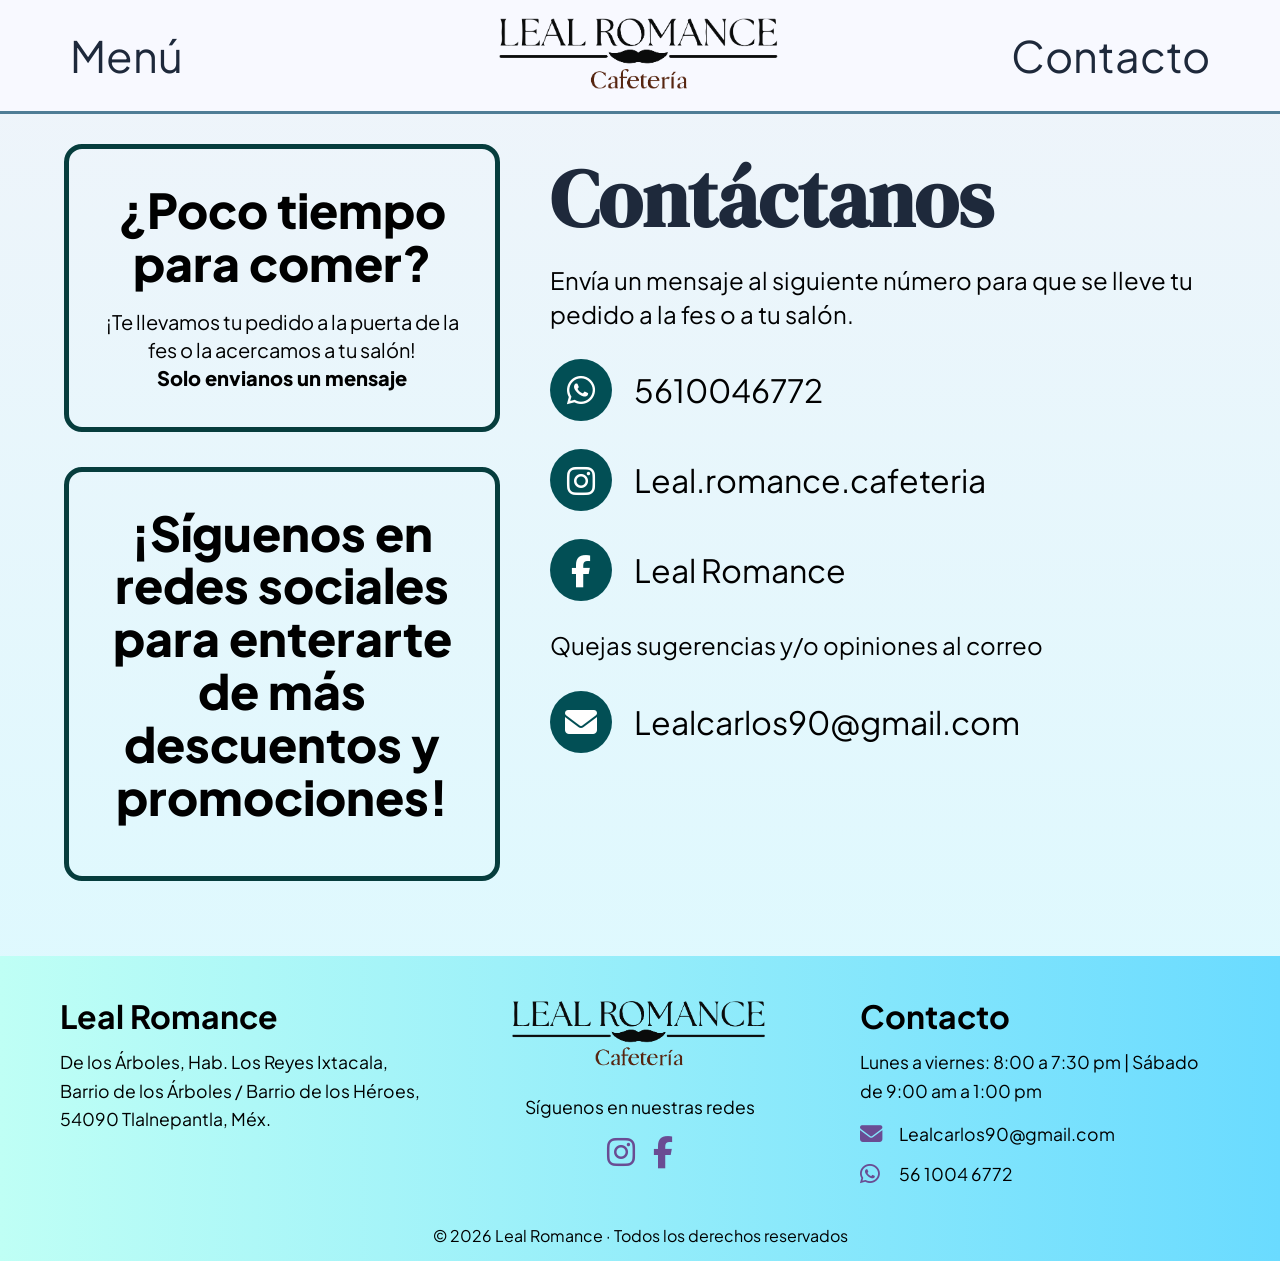
==== contacto.html @ b2d2f370 "Update contacto.html" ====
<!DOCTYPE html>
<html lang="es">
<head>

<meta charset="UTF-8">
<meta name="viewport" content="width=device-width, initial-scale=1.0">

<title>Contacto | Leal Romance</title>

<link rel="preconnect" href="https://fonts.googleapis.com">
<link rel="preconnect" href="https://fonts.gstatic.com" crossorigin>

<link href="https://fonts.googleapis.com/css2?family=DM+Serif+Display&family=Plus+Jakarta+Sans:wght@200;300;400;500;600;700;800&display=swap" rel="stylesheet">

<link rel="stylesheet"
href="https://cdnjs.cloudflare.com/ajax/libs/font-awesome/6.5.1/css/all.min.css"/>

<link rel="stylesheet" href="styles.css">
<link rel="stylesheet" href="responsive.css">

<style>

    .main-container{
        width:90%;
        margin:auto;

        display:flex;
        justify-content:space-between;

        gap:50px;

        padding-top:30px;
        padding-bottom:40px;
    }


    .left-side{
        width:38%;
    }

    .info-box{
        border:5px solid #063d3d;

        border-radius:18px;

        padding:35px 30px;

        margin-bottom:35px;

        text-align:center;
    }

    .info-box h2{
        font-size:3rem;
        font-weight:800;

        line-height:1.1;

        margin-bottom:18px;
    }

    .info-box p{
        font-size:1.25rem;
        line-height:1.4;
    }

    .bold{
        font-weight:800;
    }

    .right-side{
        width:58%;
    }

    .title{
        font-family:'DM Serif Display', serif;

        font-size:5rem;

        color:#1E293B;

        margin-bottom:10px;
    }

    .description{
        font-size:1.5rem;
        line-height:1.4;

        margin-bottom:28px;
    }

    .contact-row{
        display:flex;
        align-items:center;

        gap:22px;

        margin-bottom:28px;
    }

    .contact-icon{
        width:62px;
        height:62px;

        border-radius:50%;

        background:#024F55;

        color:white;

        display:flex;
        align-items:center;
        justify-content:center;

        font-size:2rem;
    }

    .contact-row span{
        font-size:2rem;
    }

  
    .mobile-box{
        display:none;
    }


    @media(max-width:768px){   
.main-container{
    flex-direction:column;

    width:min(92%, 430px);

    margin:auto;

    padding-top:35px;
    padding-bottom:40px;

    gap:22px;
}

.left-side{
    display:none;
}

.right-side{
    width:100%;
}


.title{
    text-align:center;

    font-size:clamp(3rem, 9vw, 4.3rem);

    line-height:1;

    margin-bottom:18px;
}


.mobile-box{
    display:block;

    border:4px solid #9a9ac0;

    border-radius:18px;

    padding:22px 18px;

    text-align:center;

    margin-bottom:24px;

}

.mobile-box h2{
    font-size:clamp(2rem, 7vw, 2.7rem);

    font-weight:800;

    line-height:1.15;

    margin-bottom:10px;
}

.mobile-box p{
    font-size:clamp(1rem, 3.8vw, 1.2rem);

    line-height:1.35;
}


.description{
    font-size:clamp(1.1rem, 4vw, 1.35rem);

    line-height:1.45;

    margin-bottom:22px;
}


.contact-row{
    display:flex;

    align-items:center;

    gap:14px;

    margin-bottom:22px;
}

.contact-icon{
    width:44px;
    height:44px;

    min-width:44px;

    border-radius:50%;

    font-size:1.2rem;
}

.contact-row span{
    font-size:clamp(1rem, 3.8vw, 1.2rem);

    line-height:1.3;

    word-break:break-word;
}
}

@media(max-width:430px){

.main-container{
    width:92%;
}

.mobile-box{
    padding:20px 16px;
}

.contact-row{
    gap:12px;
}

.contact-icon{
    width:40px;
    height:40px;

    min-width:40px;

    font-size:1.05rem;
}
}

</style>

</head>

<body>
<nav class="navbar">
    <div class="nav-links" id="navLeft">
        <a href="contacto.html">Contacto</a>
    </div>

<div class="nav-links" id="navMenu">

    <a href="menu.html">Menú</a>


    <a href="contacto.html" class="mobile-contact">
        Contacto
    </a>

</div>


    <a href="index.html" class="logo">
        <img src="pics/logo.png" alt="Logo">
    </a>
    <div class="menu-toggle" id="menuToggle">
        <span></span>
        <span></span>
        <span></span>
    </div>
</nav>
	
<section class="main-container">
    <div class="left-side">
        <div class="info-box">
            <h2>¿Poco tiempo<br>para comer?</h2>
            <p>
                ¡Te llevamos tu pedido a la puerta de la fes o la acercamos a tu salón!
                <br>
                <span class="bold">
                    Solo envianos un mensaje
                </span>
            </p>
        </div>
        <div class="info-box">
            <h2>
                ¡Síguenos en redes sociales para enterarte de más descuentos y promociones!
            </h2>
        </div>
    </div>


    <div class="right-side">
        <h1 class="title">Contáctanos</h1>
        <div class="mobile-box">
            <h2>¿Poco tiempo<br>para comer?</h2>
            <p>
                ¡Te llevamos tu pedido a la puerta de la fes o la acercamos a tu salón!
                <br>
                <span class="bold">
                    Solo envianos un mensaje
                </span>
            </p>
        </div>
        <p class="description">
            Envía un mensaje al siguiente número para que se lleve tu pedido a la fes o a tu salón.
        </p>
        <div class="contact-row">
            <div class="contact-icon">
                <i class="fa-brands fa-whatsapp"></i>
            </div>
            <span>5610046772</span>
        </div>
        <div class="mobile-box">
            <h2>
                ¡Síguenos en redes sociales para enterarte de más descuentos y promociones!
            </h2>
        </div>

        <div class="contact-row">
            <div class="contact-icon">
                <a href="https://www.instagram.com/leal.romance.cafeteria" style="color:white;">
                    <i class="fa-brands fa-instagram"></i>
                </a>
            </div>

            <span>
                Leal.romance.cafeteria
            </span>
        </div>

        <div class="contact-row">

            <div class="contact-icon">
                <a href="https://www.facebook.com/profile.php?id=61581410049527&sk=followers" style="color:white;">
                    <i class="fa-brands fa-facebook-f"></i>
                </a>
            </div>
            <span>
                Leal Romance
            </span>

        </div>

        <p class="description">
            Quejas sugerencias y/o opiniones al correo
        </p>

        <div class="contact-row">
            <div class="contact-icon">
                <i class="fa-solid fa-envelope"></i>
            </div>
            <span>
                Lealcarlos90@gmail.com
            </span>
        </div>
    </div>
</section>


<footer>

    <div class="footer-container">


        <div class="footer-left">

            <h3 class="footer-title">
                Leal Romance
            </h3>

            <p class="footer-text">
De los Árboles, Hab. Los Reyes Ixtacala,<br>
Barrio de los Árboles / Barrio de los Héroes,<br>
54090 Tlalnepantla, Méx.
</p>

        </div>

        <div class="footer-center">

            <div class="footer-logo">

                <a href="index.html">
                    <img src="pics/logo.png" alt="Logo Footer">
                </a>

            </div>

            <p class="footer-text" style="margin-top:15px;">
                Síguenos en nuestras redes
            </p>

            <div class="footer-socials">

                <a
href="https://www.instagram.com/leal.romance.cafeteria"
target="_blank"
rel="noopener">
                    <i class="fa-brands fa-instagram"></i>
                </a>

                <a
href="https://www.facebook.com/profile.php?id=61581410049527&sk=followers"
target="_blank"
rel="noopener">
                    <i class="fa-brands fa-facebook-f"></i>
                </a>

            </div>

        </div>


        <div class="footer-right">

            <h3 class="footer-title">
                Contacto
            </h3>

            <p class="footer-text" style="margin-bottom:15px;">
         Lunes a viernes: 8:00 a 7:30 pm | Sábado de 9:00 am a 1:00 pm</p>

<div class="footer-contact-row">

<i class="fa-solid fa-envelope"></i>

<a
href="mailto:Lealcarlos90@gmail.com?subject=Opinión,%20quejas%20y%20sugerencias&body=Hola,%20me%20gustaría%20compartir%20lo%20siguiente:"
class="footer-text"
aria-label="Enviar correo">

Lealcarlos90@gmail.com

</a>
</div>

<div class="footer-contact-row">
<i class="fa-brands fa-whatsapp"></i>
<a
href="https://wa.me/525610046772?text=Hola,%20quiero%20hacer%20un%20pedido"
target="_blank"
rel="noopener"
class="footer-text">
56 1004 6772
</a>
</div>

        </div>

    </div>

    <p class="copyright">
        © 2026 Leal Romance · Todos los derechos reservados
    </p>

</footer>

<script>

    const menuToggle = document.getElementById("menuToggle");
    const navMenu = document.getElementById("navMenu");

    menuToggle.addEventListener("click", () => {
        navMenu.classList.toggle("active");
    });

</script>

</body>
</html>
---- styles.css ----
*{
    margin:0;
    padding:0;
    box-sizing:border-box;
}

body{
  background:linear-gradient(to bottom,#f0f4fa,#d9faff);
    font-family:'Plus Jakarta Sans', sans-serif;
    color:#000;
}

.navbar{
    background:#F8F9FF;

    display:flex;
    justify-content:space-between;
    align-items:center;

    padding:28px 70px;

    border-bottom:3px solid #4f7d96;

    position:relative;
    z-index:1000;

    overflow:visible;
}

.nav-links{
    display:flex;
    gap:40px;
    align-items:center;
}

#navMenu{
    order:1;
}

#navLeft{
    order:2;
}

.nav-links a{
    text-decoration:none;
    color:#1E293B;

    font-size:2.7rem;

    position:relative;
}

.nav-links a::after{
    content:"";

    position:absolute;
    left:0;
    bottom:-8px;

    width:0%;
    height:3px;

    background:#334155;

    transition:0.4s;
}

.nav-links a:hover::after{
    width:100%;
}

.logo{
    position:absolute;
    left:50%;
    transform:translateX(-50%);

    display:flex;
    align-items:center;
    justify-content:center;
}

.logo img{
    height:85px;
    width:auto;
    object-fit:contain;
}

.menu-toggle{
    display:none;

    flex-direction:column;
    gap:7px;

    cursor:pointer;
}

.menu-toggle span{
    width:45px;
    height:6px;

    border-radius:20px;

    background:#6b54cc;
}

footer{
    background:linear-gradient(to right, #bffff5, #6adbff);

    padding:40px 60px 15px;
}

.footer-container{
    display:flex;
    justify-content:space-between;
    align-items:flex-start;

    gap:40px;
}

.footer-left{
    width:33%;
}

.footer-center{
    width:33%;

    display:flex;
    flex-direction:column;

    justify-content:center;
    align-items:center;

    text-align:center;
}

.footer-right{
    width:33%;
}

.footer-title{
    font-size:2rem;

    margin-bottom:12px;
}

.footer-text{
    font-size:1.1rem;
    line-height:1.6;
}

.footer-logo img{
    width:260px;
    max-width:100%;
    height:auto;
    object-fit:contain;
}

.footer-contact-row{
    display:flex;
    align-items:center;

    gap:14px;

    margin-bottom:12px;
}

.footer-contact-row i{
    color:#6A4C93;
    font-size:1.4rem;

    width:25px;
}

.footer-contact-row a{

color:inherit;

text-decoration:none;

transition:.2s;

}

.footer-contact-row a:hover{
color:#0d6f73;
}
.footer-socials{
    display:flex;
    gap:18px;

    margin-top:10px;
}

.footer-socials a{
    color:#6A4C93;
    font-size:2rem;

    transition:0.3s;
}

.footer-socials a:hover{
    transform:scale(1.15);
}

.copyright{
    text-align:center;

    margin-top:25px;
}
---- responsive.css ----
.mobile-contact{
    display:none;
}

@media(max-width:768px){

/* =========================
NAVBAR MOBILE
========================= */

.navbar{
    position:fixed;

    top:0;
    left:0;

    width:100%;

    padding:18px 25px;

    background:#F8F9FF;

    z-index:1000;
}

/* ocultar contacto desktop */
#navLeft{
    display:none;
}
    
/* logo */
.logo{
    position:relative;

    left:0;

    transform:none;
}

.logo img{
    height:60px;
    width:auto;
}

/* hamburguesa */
.menu-toggle{
    display:flex;

    flex-direction:column;

    gap:6px;

    cursor:pointer;
}

/* lineas hamburguesa */
.menu-toggle span{
    width:32px;
    height:4px;

    background:#00b5fc;

    border-radius:5px;

    transition:.3s;
}

/* menu desplegable */
#navMenu{
    position:absolute;

    top:100%;
    left:0;

    width:100%;

    background:#F8F9FF;

    flex-direction:column;

    align-items:center;

    gap:20px;

    padding:25px 0;

    display:none;

    border-bottom:3px solid #4f7d96;

    box-shadow:0 4px 10px rgba(0,0,0,0.08);
}

/* mostrar menu */
#navMenu.active{
    display:flex;
}

/* links mobile */
#navMenu a{
    font-size:2rem;

    color:#273268;

    text-decoration:none;

    font-weight:600;
}

/* mostrar contacto dentro del menu */
.mobile-contact{
    display:block;
}

/* =========================
FOOTER MOBILE
========================= */

.footer-container{
    display:flex;

    flex-wrap:wrap;

    justify-content:space-between;

    align-items:flex-start;

    gap:25px;
}

.footer-left,
.footer-right{
    width:47%;
}

.footer-left{
    text-align:left;
}

.footer-right{
    text-align:right;
}

.footer-right .footer-contact-row{
    justify-content:flex-end;
}

.footer-center{
    width:100%;

    order:3;

    display:flex;

    flex-direction:column;

    align-items:center;

    justify-content:center;

    text-align:center;

    margin-top:15px;

    align-self:center;
}

.footer-logo{
    width:100%;

    display:flex;

    justify-content:center;
}

.footer-logo img{
    width:220px;
}

.footer-socials{
    justify-content:center;
}

.footer-title{
    font-size:1.5rem;
}

.footer-text{
    font-size:1rem;

    word-break:break-word;
}

}

@media(max-width:480px){

.footer-left,
.footer-right{
    width:100%;

    text-align:center;
}

.footer-right .footer-contact-row{
    justify-content:center;
}

.footer-center{
    margin-top:5px;
}

}
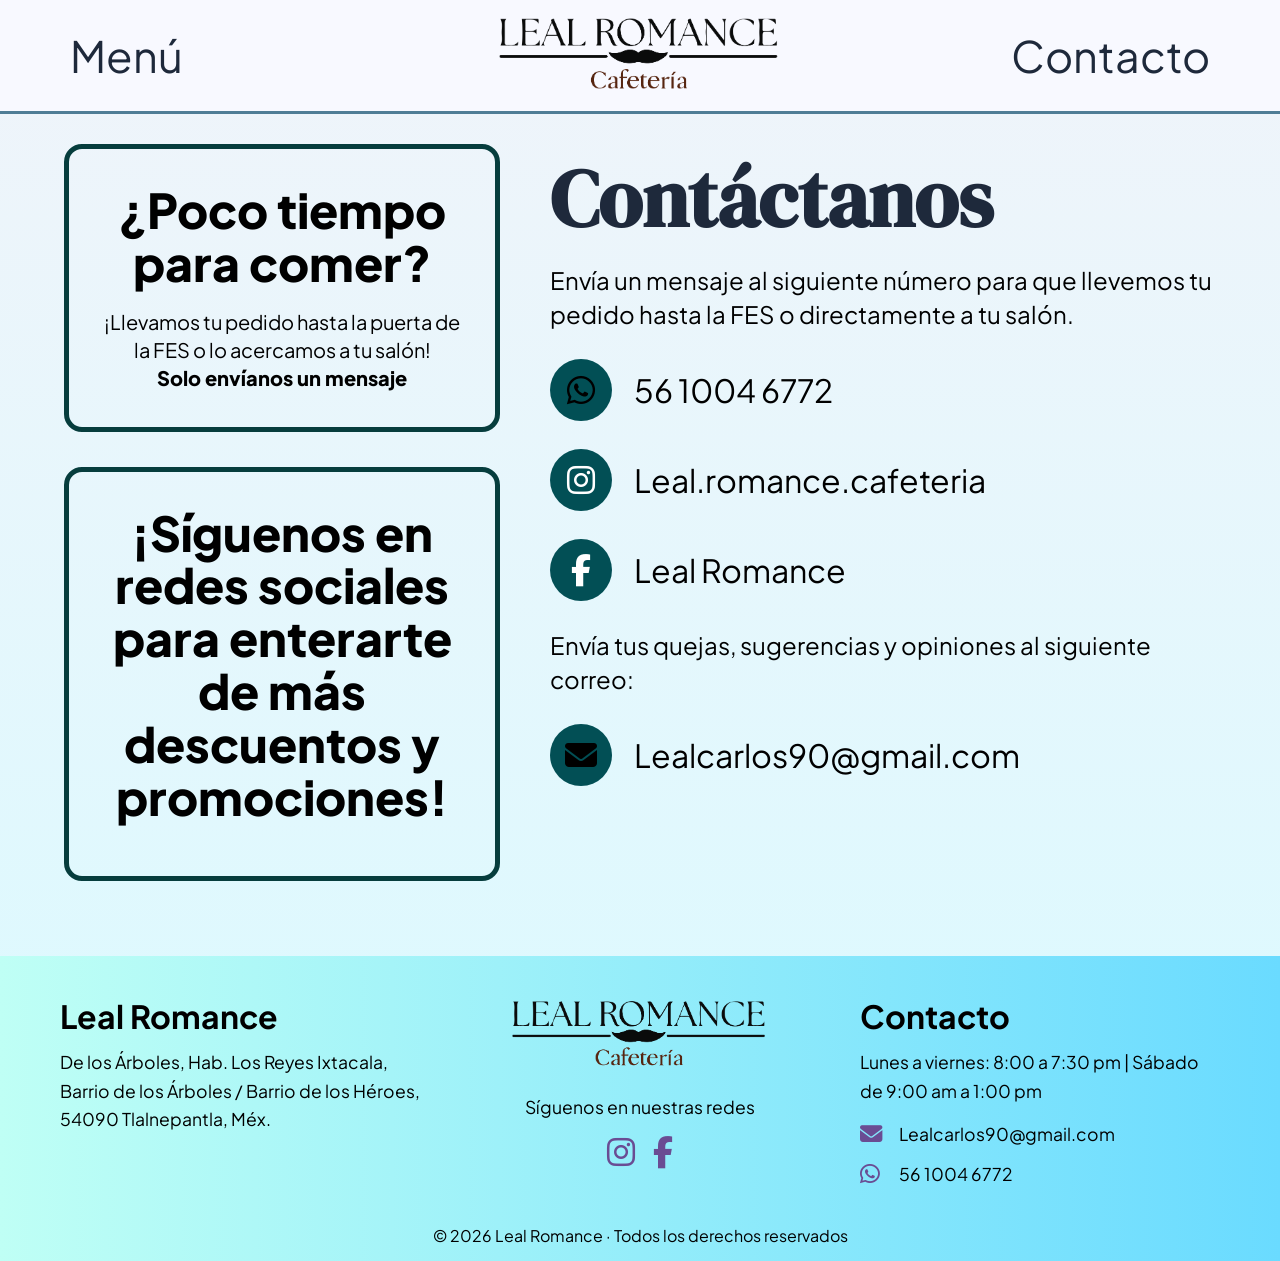
==== commit 83ef413c: "Update contacto.html" ====
--- a/contacto.html
+++ b/contacto.html
@@ -124,7 +124,16 @@
         display:none;
     }
 
-
+.contact-row a{
+    text-decoration:none;
+    color:inherit;
+}
+
+	.contact-row a:hover{
+    opacity:0.8;
+    transition:0.2s;
+}
+	
     @media(max-width:768px){   
 .main-container{
     flex-direction:column;
@@ -291,10 +300,10 @@
         <div class="info-box">
             <h2>¿Poco tiempo<br>para comer?</h2>
             <p>
-                ¡Te llevamos tu pedido a la puerta de la fes o la acercamos a tu salón!
+                ¡Llevamos tu pedido hasta la puerta de la FES o lo acercamos a tu salón!
                 <br>
                 <span class="bold">
-                    Solo envianos un mensaje
+                   Solo envíanos un mensaje
                 </span>
             </p>
         </div>
@@ -310,66 +319,94 @@
         <h1 class="title">Contáctanos</h1>
         <div class="mobile-box">
             <h2>¿Poco tiempo<br>para comer?</h2>
-            <p>
-                ¡Te llevamos tu pedido a la puerta de la fes o la acercamos a tu salón!
-                <br>
-                <span class="bold">
-                    Solo envianos un mensaje
-                </span>
-            </p>
-        </div>
-        <p class="description">
-            Envía un mensaje al siguiente número para que se lleve tu pedido a la fes o a tu salón.
-        </p>
-        <div class="contact-row">
-            <div class="contact-icon">
-                <i class="fa-brands fa-whatsapp"></i>
-            </div>
-            <span>5610046772</span>
-        </div>
+<p>
+    ¡Llevamos tu pedido hasta la puerta de la FES o lo acercamos a tu salón!
+    <br>
+    <span class="bold">
+        Solo envíanos un mensaje
+    </span>
+</p>
+        </div>
+<p class="description">
+    Envía un mensaje al siguiente número para que llevemos tu pedido hasta la FES o directamente a tu salón.
+</p>
+		
+<div class="contact-row">
+    <a
+    href="https://wa.me/525610046772?text=Hola,%20quiero%20hacer%20un%20pedido"
+    target="_blank"
+    rel="noopener"
+    class="contact-icon"
+    style="text-decoration:none;">
+        <i class="fa-brands fa-whatsapp"></i>
+    </a>
+    <a
+    href="https://wa.me/525610046772?text=Hola,%20quiero%20hacer%20un%20pedido"
+    target="_blank"
+    rel="noopener"
+    style="text-decoration:none; color:inherit;">
+        <span>56 1004 6772</span>
+    </a>
+</div>
+		
         <div class="mobile-box">
             <h2>
                 ¡Síguenos en redes sociales para enterarte de más descuentos y promociones!
             </h2>
         </div>
 
-        <div class="contact-row">
-            <div class="contact-icon">
-                <a href="https://www.instagram.com/leal.romance.cafeteria" style="color:white;">
-                    <i class="fa-brands fa-instagram"></i>
-                </a>
-            </div>
-
-            <span>
-                Leal.romance.cafeteria
-            </span>
-        </div>
-
-        <div class="contact-row">
-
-            <div class="contact-icon">
-                <a href="https://www.facebook.com/profile.php?id=61581410049527&sk=followers" style="color:white;">
-                    <i class="fa-brands fa-facebook-f"></i>
-                </a>
-            </div>
-            <span>
-                Leal Romance
-            </span>
-
-        </div>
-
-        <p class="description">
-            Quejas sugerencias y/o opiniones al correo
-        </p>
-
-        <div class="contact-row">
-            <div class="contact-icon">
-                <i class="fa-solid fa-envelope"></i>
-            </div>
-            <span>
-                Lealcarlos90@gmail.com
-            </span>
-        </div>
+       <div class="contact-row">
+    <a href="https://www.instagram.com/leal.romance.cafeteria"
+       target="_blank"
+       rel="noopener"
+       class="contact-icon"
+       style="text-decoration:none; color:white;">
+        <i class="fa-brands fa-instagram"></i>
+    </a>
+    <a href="https://www.instagram.com/leal.romance.cafeteria"
+       target="_blank"
+       rel="noopener"
+       style="text-decoration:none; color:inherit;">
+        <span>Leal.romance.cafeteria</span>
+    </a>
+</div>
+
+<div class="contact-row">
+    <a href="https://www.facebook.com/profile.php?id=61581410049527&sk=followers"
+       target="_blank"
+       rel="noopener"
+       class="contact-icon"
+       style="text-decoration:none; color:white;">
+        <i class="fa-brands fa-facebook-f"></i>
+    </a>
+    <a href="https://www.facebook.com/profile.php?id=61581410049527&sk=followers"
+       target="_blank"
+       rel="noopener"
+       style="text-decoration:none; color:inherit;">
+        <span>Leal Romance</span>
+    </a>
+</div>
+
+<p class="description">
+    Envía tus quejas, sugerencias y opiniones al siguiente correo:
+</p>
+
+<div class="contact-row">
+    <a
+    href="mailto:Lealcarlos90@gmail.com?subject=Opinión,%20quejas%20y%20sugerencias&body=Hola,%20me%20gustaría%20compartir%20lo%20siguiente:"
+    class="contact-icon"
+    aria-label="Enviar correo"
+    style="text-decoration:none;">
+
+        <i class="fa-solid fa-envelope"></i>
+    </a>
+    <a
+    href="mailto:Lealcarlos90@gmail.com?subject=Opinión,%20quejas%20y%20sugerencias&body=Hola,%20me%20gustaría%20compartir%20lo%20siguiente:"
+    style="text-decoration:none; color:inherit;">
+        <span>Lealcarlos90@gmail.com</span>
+    </a>
+
+</div>
     </div>
 </section>
 
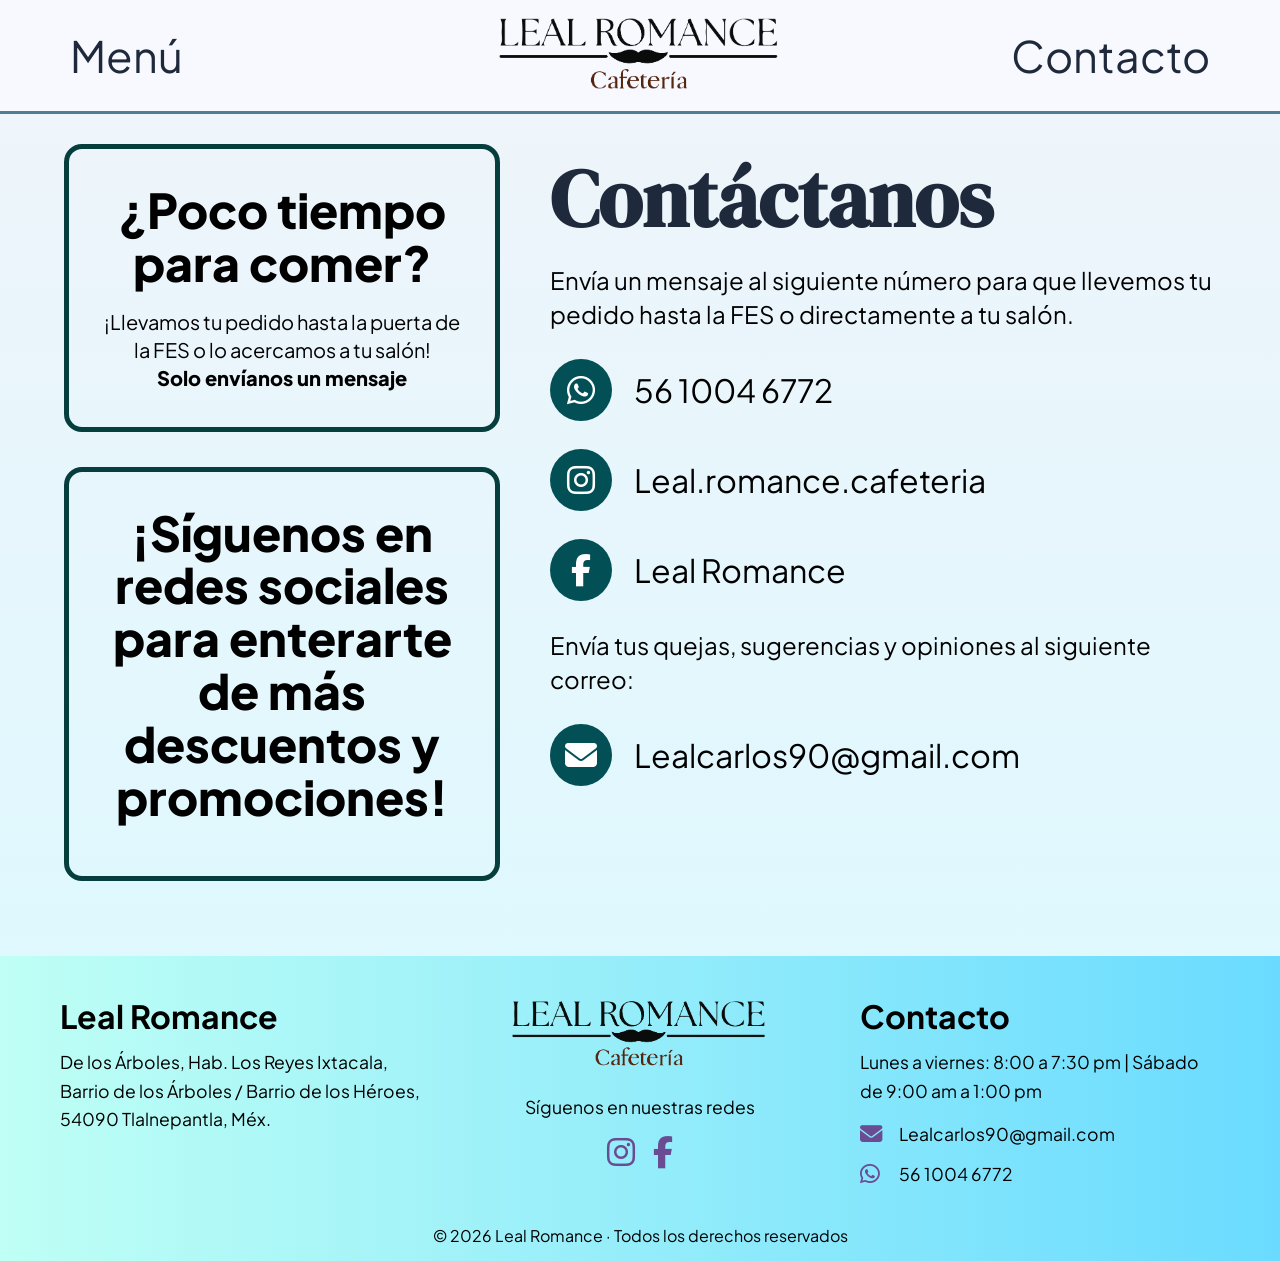
==== commit 6a8888ee: "Update contacto.html" ====
--- a/contacto.html
+++ b/contacto.html
@@ -337,7 +337,7 @@
     target="_blank"
     rel="noopener"
     class="contact-icon"
-    style="text-decoration:none;">
+    style="text-decoration:none; color:white;">
         <i class="fa-brands fa-whatsapp"></i>
     </a>
     <a
@@ -396,7 +396,7 @@
     href="mailto:Lealcarlos90@gmail.com?subject=Opinión,%20quejas%20y%20sugerencias&body=Hola,%20me%20gustaría%20compartir%20lo%20siguiente:"
     class="contact-icon"
     aria-label="Enviar correo"
-    style="text-decoration:none;">
+    style="text-decoration:none; color:white;">
 
         <i class="fa-solid fa-envelope"></i>
     </a>
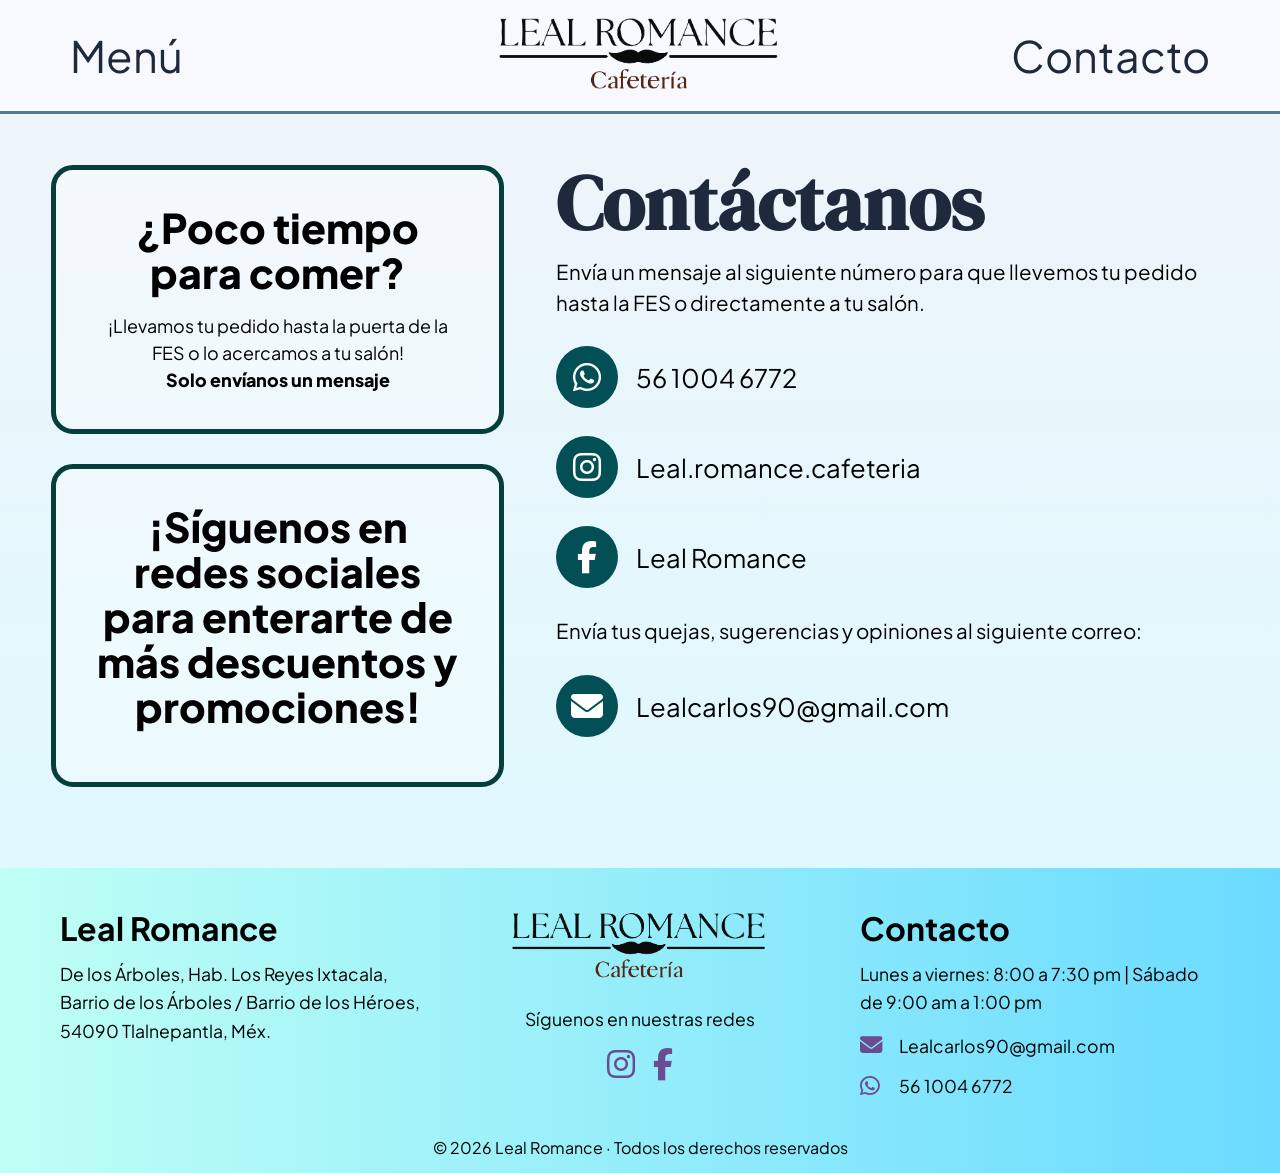
==== commit c1d3d9ce: "Update contacto.html" ====
--- a/contacto.html
+++ b/contacto.html
@@ -19,225 +19,269 @@
 <link rel="stylesheet" href="responsive.css">
 
 <style>
-
-    .main-container{
-        width:90%;
-        margin:auto;
-
-        display:flex;
-        justify-content:space-between;
-
-        gap:50px;
-
-        padding-top:30px;
-        padding-bottom:40px;
-    }
-
-
-    .left-side{
-        width:38%;
-    }
-
-    .info-box{
-        border:5px solid #063d3d;
-
-        border-radius:18px;
-
-        padding:35px 30px;
-
-        margin-bottom:35px;
-
-        text-align:center;
-    }
-
-    .info-box h2{
-        font-size:3rem;
-        font-weight:800;
-
-        line-height:1.1;
-
-        margin-bottom:18px;
-    }
-
-    .info-box p{
-        font-size:1.25rem;
-        line-height:1.4;
-    }
-
-    .bold{
-        font-weight:800;
-    }
-
-    .right-side{
-        width:58%;
-    }
-
-    .title{
-        font-family:'DM Serif Display', serif;
-
-        font-size:5rem;
-
-        color:#1E293B;
-
-        margin-bottom:10px;
-    }
-
-    .description{
-        font-size:1.5rem;
-        line-height:1.4;
-
-        margin-bottom:28px;
-    }
-
-    .contact-row{
-        display:flex;
-        align-items:center;
-
-        gap:22px;
-
-        margin-bottom:28px;
-    }
-
-    .contact-icon{
-        width:62px;
-        height:62px;
-
-        border-radius:50%;
-
-        background:#024F55;
-
-        color:white;
-
-        display:flex;
-        align-items:center;
-        justify-content:center;
-
-        font-size:2rem;
-    }
-
-    .contact-row span{
-        font-size:2rem;
-    }
-
-  
-    .mobile-box{
-        display:none;
-    }
+  *{
+    margin:0;
+    padding:0;
+    box-sizing:border-box;
+}
+
+body{
+    overflow-x:hidden;
+}
+
+/* =========================
+   CONTENEDOR PRINCIPAL
+========================= */
+
+.main-container{
+    width:min(92%, 1400px);
+
+    margin-inline:auto;
+
+    display:flex;
+    align-items:flex-start;
+    justify-content:space-between;
+
+    gap:clamp(25px, 4vw, 60px);
+
+    padding:clamp(30px, 4vw, 60px) 0;
+}
+
+/* =========================
+   COLUMNAS
+========================= */
+
+.left-side{
+    flex:1 1 380px;
+
+    max-width:480px;
+
+    min-width:0;
+}
+
+.right-side{
+    flex:1 1 600px;
+
+    min-width:0;
+}
+
+/* =========================
+   CAJAS
+========================= */
+
+.info-box,
+.mobile-box{
+    border:5px solid #063d3d;
+
+    border-radius:22px;
+
+    padding:clamp(22px, 3vw, 35px);
+
+    margin-bottom:30px;
+
+    text-align:center;
+
+    background:rgba(255,255,255,.35);
+
+    backdrop-filter:blur(4px);
+}
+
+.mobile-box{
+    display:none;
+}
+
+/* =========================
+   TEXTOS
+========================= */
+
+.info-box h2,
+.mobile-box h2{
+    font-size:clamp(2rem, 3.2vw, 3rem);
+
+    line-height:1.1;
+
+    margin-bottom:18px;
+
+    font-weight:800;
+}
+
+.info-box p,
+.mobile-box p{
+    font-size:clamp(1rem, 1.4vw, 1.25rem);
+
+    line-height:1.5;
+}
+
+.bold{
+    font-weight:800;
+}
+
+.title{
+    font-family:'DM Serif Display', serif;
+
+    font-size:clamp(3.2rem, 6vw, 5.5rem);
+
+    line-height:1;
+
+    color:#1E293B;
+
+    margin-bottom:15px;
+}
+
+.description{
+    font-size:clamp(1.05rem, 1.6vw, 1.5rem);
+
+    line-height:1.5;
+
+    margin-bottom:28px;
+}
+
+/* =========================
+   FILAS DE CONTACTO
+========================= */
+
+.contact-row{
+    display:flex;
+    align-items:center;
+
+    gap:18px;
+
+    margin-bottom:28px;
+
+    min-width:0;
+}
 
 .contact-row a{
     text-decoration:none;
     color:inherit;
 }
 
-	.contact-row a:hover{
-    opacity:0.8;
-    transition:0.2s;
-}
-	
-    @media(max-width:768px){   
+.contact-row a:hover{
+    opacity:.8;
+    transition:.2s;
+}
+
+.contact-icon{
+    width:62px;
+    height:62px;
+
+    min-width:62px;
+
+    border-radius:50%;
+
+    background:#024F55;
+
+    color:white;
+
+    display:flex;
+    align-items:center;
+    justify-content:center;
+
+    font-size:2rem;
+}
+
+.contact-row span{
+    font-size:clamp(1.1rem, 2vw, 2rem);
+
+    line-height:1.3;
+
+    word-break:break-word;
+}
+
+/* =========================
+   TABLET
+========================= */
+
+@media (max-width:1024px){
+
 .main-container{
+    gap:30px;
+}
+
+.left-side{
+    flex:1 1 320px;
+}
+
+.right-side{
+    flex:1 1 500px;
+}
+
+}
+
+/* =========================
+   MOBILE
+========================= */
+
+@media(max-width:768px){
+
+.main-container{
+    width:min(92%, 430px);
+
     flex-direction:column;
 
-    width:min(92%, 430px);
-
-    margin:auto;
+    gap:22px;
 
     padding-top:35px;
     padding-bottom:40px;
-
-    gap:22px;
-}
-
+}
+
+/* ocultar cajas desktop */
 .left-side{
     display:none;
 }
 
+/* columna completa */
 .right-side{
     width:100%;
 }
 
+/* mostrar cajas mobile */
+.mobile-box{
+    display:block;
+}
 
 .title{
     text-align:center;
 
-    font-size:clamp(3rem, 9vw, 4.3rem);
-
-    line-height:1;
-
-    margin-bottom:18px;
-}
-
-
+    margin-bottom:20px;
+}
+
+.description{
+    margin-bottom:22px;
+}
+
+/* contacto */
+.contact-row{
+    gap:14px;
+
+    margin-bottom:22px;
+}
+
+.contact-icon{
+    width:46px;
+    height:46px;
+
+    min-width:46px;
+
+    font-size:1.2rem;
+}
+
+.contact-row span{
+    font-size:1rem;
+}
+
+/* cajas */
 .mobile-box{
-    display:block;
-
-    border:4px solid #9a9ac0;
-
-    border-radius:18px;
+    border-width:4px;
 
     padding:22px 18px;
-
-    text-align:center;
-
-    margin-bottom:24px;
-
-}
-
-.mobile-box h2{
-    font-size:clamp(2rem, 7vw, 2.7rem);
-
-    font-weight:800;
-
-    line-height:1.15;
-
-    margin-bottom:10px;
-}
-
-.mobile-box p{
-    font-size:clamp(1rem, 3.8vw, 1.2rem);
-
-    line-height:1.35;
-}
-
-
-.description{
-    font-size:clamp(1.1rem, 4vw, 1.35rem);
-
-    line-height:1.45;
-
-    margin-bottom:22px;
-}
-
-
-.contact-row{
-    display:flex;
-
-    align-items:center;
-
-    gap:14px;
-
-    margin-bottom:22px;
-}
-
-.contact-icon{
-    width:44px;
-    height:44px;
-
-    min-width:44px;
-
-    border-radius:50%;
-
-    font-size:1.2rem;
-}
-
-.contact-row span{
-    font-size:clamp(1rem, 3.8vw, 1.2rem);
-
-    line-height:1.3;
-
-    word-break:break-word;
-}
-}
+}
+
+}
+
+/* =========================
+   CELULARES PEQUEÑOS
+========================= */
 
 @media(max-width:430px){
 
@@ -246,7 +290,7 @@
 }
 
 .mobile-box{
-    padding:20px 16px;
+    padding:18px 15px;
 }
 
 .contact-row{
@@ -254,15 +298,19 @@
 }
 
 .contact-icon{
-    width:40px;
-    height:40px;
-
-    min-width:40px;
-
-    font-size:1.05rem;
-}
-}
-
+    width:42px;
+    height:42px;
+
+    min-width:42px;
+
+    font-size:1rem;
+}
+
+.contact-row span{
+    font-size:.95rem;
+}
+
+}
 </style>
 
 </head>
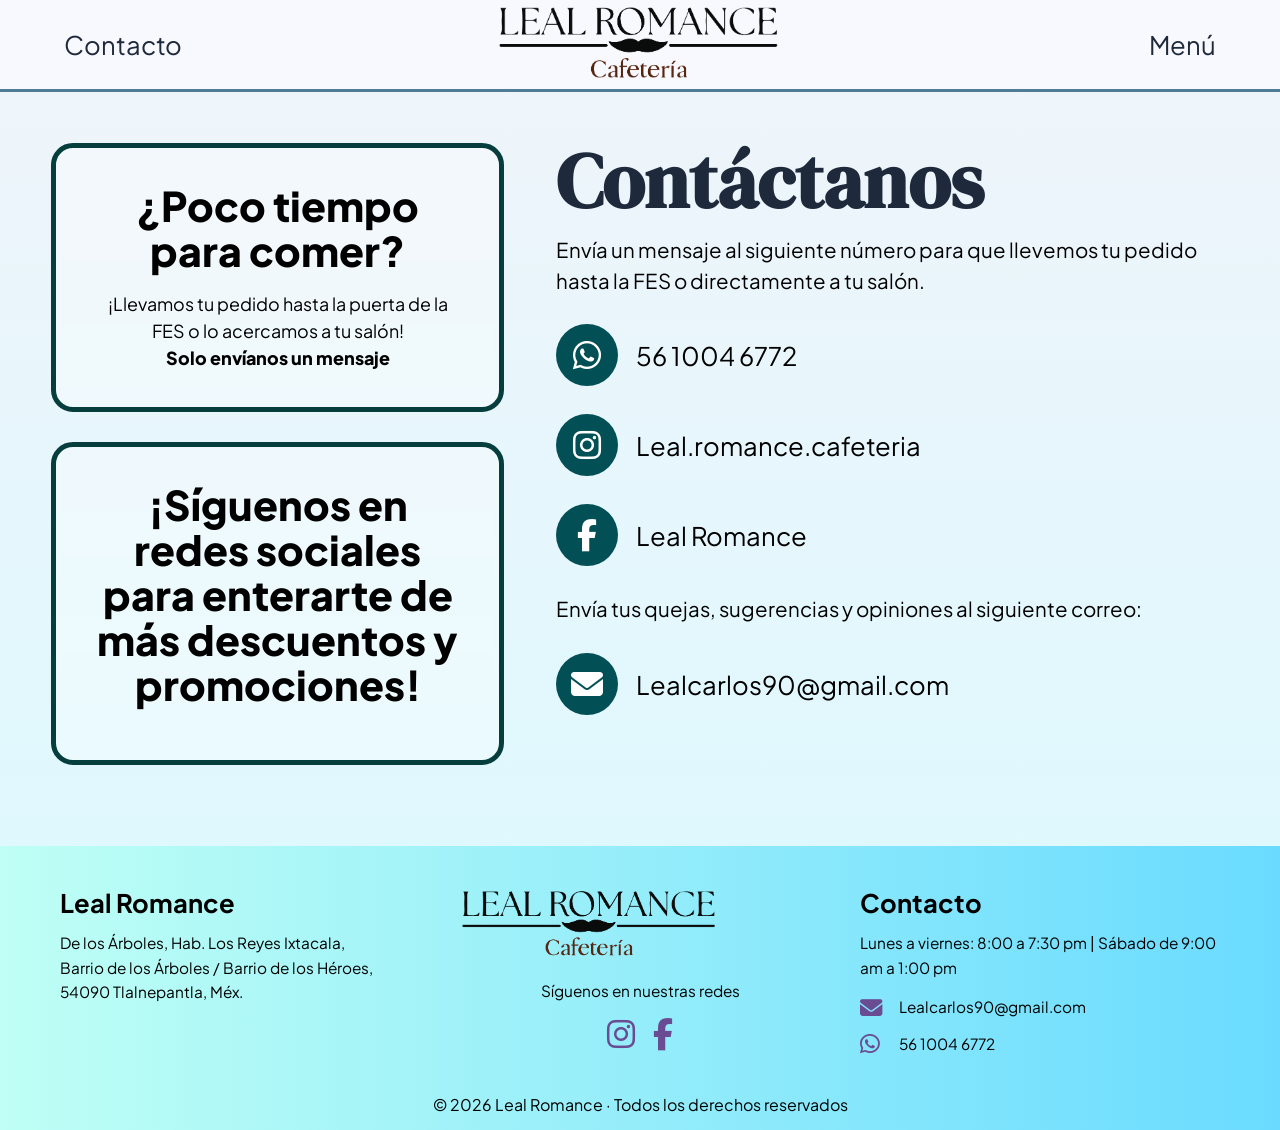
==== commit f0266d4a: "Update contacto.html" ====
--- a/contacto.html
+++ b/contacto.html
@@ -19,16 +19,28 @@
 <link rel="stylesheet" href="responsive.css">
 
 <style>
+	img{
+    max-width:100%;
+    height:auto;
+    display:block;
+}
+	
   *{
     margin:0;
     padding:0;
     box-sizing:border-box;
 }
 
-body{
+html,body{
+    max-width:100%;
     overflow-x:hidden;
 }
 
+	.left-side,
+.right-side{
+    overflow:hidden;
+}
+	
 /* =========================
    CONTENEDOR PRINCIPAL
 ========================= */
@@ -149,11 +161,16 @@
     margin-bottom:28px;
 
     min-width:0;
-}
-
+	
+    overflow:hidden;
+}
+
+	
 .contact-row a{
     text-decoration:none;
     color:inherit;
+	
+    min-width:0;
 }
 
 .contact-row a:hover{
@@ -170,7 +187,7 @@
     border-radius:50%;
 
     background:#024F55;
-
+    flex-shrink:0;
     color:white;
 
     display:flex;
@@ -181,29 +198,42 @@
 }
 
 .contact-row span{
+    display:block;
+
+    min-width:0;
+
     font-size:clamp(1.1rem, 2vw, 2rem);
 
     line-height:1.3;
 
     word-break:break-word;
-}
-
+
+    overflow-wrap:anywhere;
+}
+
+	h1,h2,h3,p,span,a{
+    max-width:100%;
+}
+	
 /* =========================
    TABLET
 ========================= */
-
-@media (max-width:1024px){
+@media (max-width:1100px){
 
 .main-container{
-    gap:30px;
+    gap:25px;
 }
 
 .left-side{
-    flex:1 1 320px;
+    flex:1 1 300px;
 }
 
 .right-side{
-    flex:1 1 500px;
+    flex:1 1 450px;
+}
+
+.title{
+    font-size:clamp(3rem, 5vw, 4.5rem);
 }
 
 }
@@ -255,6 +285,8 @@
     gap:14px;
 
     margin-bottom:22px;
+
+ flex-wrap:wrap;	
 }
 
 .contact-icon{
--- a/styles.css
+++ b/styles.css
@@ -4,56 +4,78 @@
     box-sizing:border-box;
 }
 
+html,
 body{
-  background:linear-gradient(to bottom,#f0f4fa,#d9faff);
+    width:100%;
+    overflow-x:hidden;
+}
+
+body{
+    background:linear-gradient(to bottom,#f0f4fa,#d9faff);
     font-family:'Plus Jakarta Sans', sans-serif;
     color:#000;
 }
 
+/* =========================
+   IMÁGENES
+========================= */
+
+img{
+    max-width:100%;
+    display:block;
+}
+
+/* =========================
+   NAVBAR
+========================= */
+
 .navbar{
+    width:100%;
+
     background:#F8F9FF;
 
     display:flex;
     justify-content:space-between;
     align-items:center;
 
-    padding:28px 70px;
+    padding:clamp(18px,3vw,28px)
+            clamp(20px,5vw,70px);
 
     border-bottom:3px solid #4f7d96;
 
     position:relative;
+
     z-index:1000;
 
     overflow:visible;
+
 }
 
 .nav-links{
     display:flex;
-    gap:40px;
-    align-items:center;
-}
-
-#navMenu{
-    order:1;
-}
-
-#navLeft{
-    order:2;
+    align-items:center;
+    gap:clamp(18px,3vw,40px);
+
+    min-width:0;
 }
 
 .nav-links a{
     text-decoration:none;
+
     color:#1E293B;
 
-    font-size:2.7rem;
+    font-size:clamp(1.2rem,2vw,2.7rem);
 
     position:relative;
+
+    white-space:nowrap;
 }
 
 .nav-links a::after{
     content:"";
 
     position:absolute;
+
     left:0;
     bottom:-8px;
 
@@ -71,17 +93,23 @@
 
 .logo{
     position:absolute;
+
     left:50%;
+
     transform:translateX(-50%);
 
     display:flex;
     align-items:center;
     justify-content:center;
+    min-width:0;
+    
 }
 
 .logo img{
-    height:85px;
+    height:clamp(60px,7vw,85px);
+
     width:auto;
+
     object-fit:contain;
 }
 
@@ -89,9 +117,14 @@
     display:none;
 
     flex-direction:column;
+
     gap:7px;
 
     cursor:pointer;
+}
+
+.mobile-contact{
+    display:none;
 }
 
 .menu-toggle span{
@@ -103,27 +136,42 @@
     background:#6b54cc;
 }
 
+/* =========================
+   FOOTER
+========================= */
+
 footer{
-    background:linear-gradient(to right, #bffff5, #6adbff);
+    background:linear-gradient(to right,#bffff5,#6adbff);
 
     padding:40px 60px 15px;
 }
 
 .footer-container{
     display:flex;
+
     justify-content:space-between;
     align-items:flex-start;
 
+    flex-wrap:wrap;
+
     gap:40px;
 }
 
-.footer-left{
-    width:33%;
+.footer-left,
+.footer-center,
+.footer-right{
+    flex:1 1 280px;
+}
+
+.nav-links,
+.logo,
+.footer-left,
+.footer-center,
+.footer-right{
+    min-width:0;
 }
 
 .footer-center{
-    width:33%;
-
     display:flex;
     flex-direction:column;
 
@@ -133,26 +181,24 @@
     text-align:center;
 }
 
-.footer-right{
-    width:33%;
-}
-
 .footer-title{
-    font-size:2rem;
+    font-size:clamp(1.4rem,2vw,2rem);
 
     margin-bottom:12px;
 }
 
 .footer-text{
-    font-size:1.1rem;
+    font-size:clamp(0.95rem,1.2vw,1.1rem);
+
     line-height:1.6;
+
+    overflow-wrap:break-word;
 }
 
 .footer-logo img{
-    width:260px;
-    max-width:100%;
+    width:min(260px,100%);
+
     height:auto;
-    object-fit:contain;
 }
 
 .footer-contact-row{
@@ -162,30 +208,33 @@
     gap:14px;
 
     margin-bottom:12px;
+
+    flex-wrap:wrap;
 }
 
 .footer-contact-row i{
     color:#6A4C93;
+
     font-size:1.4rem;
 
     width:25px;
 }
 
 .footer-contact-row a{
-
-color:inherit;
-
-text-decoration:none;
-
-transition:.2s;
-
+    color:inherit;
+
+    text-decoration:none;
+
+    transition:.2s;
 }
 
 .footer-contact-row a:hover{
-color:#0d6f73;
-}
+    color:#0d6f73;
+}
+
 .footer-socials{
     display:flex;
+
     gap:18px;
 
     margin-top:10px;
@@ -193,6 +242,7 @@
 
 .footer-socials a{
     color:#6A4C93;
+
     font-size:2rem;
 
     transition:0.3s;
@@ -207,3 +257,20 @@
 
     margin-top:25px;
 }
+
+/* =========================
+   TEXTO GENERAL
+========================= */
+
+p,
+h1,
+h2,
+h3,
+a,
+span{
+    overflow-wrap:break-word;
+}
+
+*{
+    max-width:100%;
+}
--- a/responsive.css
+++ b/responsive.css
@@ -1,213 +1,194 @@
-.mobile-contact{
-    display:none;
-}
-
-@media(max-width:768px){
-
 /* =========================
-NAVBAR MOBILE
+TABLET
 ========================= */
 
-.navbar{
-    position:fixed;
+@media (max-width:1024px){
 
-    top:0;
-    left:0;
+    .navbar{
+        padding:20px 30px;
+    }
 
-    width:100%;
+    .nav-links a{
+        font-size:2rem;
+    }
 
-    padding:18px 25px;
+    .logo img{
+        height:70px;
+    }
 
-    background:#F8F9FF;
+    footer{
+        padding:35px 30px 15px;
+    }
 
-    z-index:1000;
-}
-
-/* ocultar contacto desktop */
-#navLeft{
-    display:none;
-}
-    
-/* logo */
-.logo{
+    .logo{
     position:relative;
 
-    left:0;
+    left:auto;
 
     transform:none;
 }
-
-.logo img{
-    height:60px;
-    width:auto;
 }
 
-/* hamburguesa */
-.menu-toggle{
-    display:flex;
 
-    flex-direction:column;
+/* =========================
+MOBILE
+========================= */
 
-    gap:6px;
+@media (max-width:768px){
 
-    cursor:pointer;
+    .navbar{
+        position:relative;
+
+        padding:18px 22px;
+    }
+
+    /* ocultar menu desktop */
+    #navLeft{
+        display:none;
+    }
+
+    /* logo */
+    .logo{
+        position:relative;
+
+        left:auto;
+
+        transform:none;
+    }
+
+    .logo img{
+        height:60px;
+    }
+
+    /* hamburguesa */
+    .menu-toggle{
+        display:flex;
+
+        flex-direction:column;
+
+        gap:6px;
+
+        cursor:pointer;
+    }
+
+    .menu-toggle span{
+        width:32px;
+        height:4px;
+
+        background:#00b5fc;
+
+        border-radius:5px;
+    }
+
+    /* menu mobile */
+    #navMenu{
+        position:absolute;
+
+        top:100%;
+        left:0;
+
+        width:100%;
+
+        background:#F8F9FF;
+
+        display:none;
+
+        flex-direction:column;
+
+        align-items:center;
+
+        gap:20px;
+
+        padding:25px 0;
+
+        border-bottom:3px solid #4f7d96;
+
+        z-index:999;
+    }
+
+    #navMenu.active{
+        display:flex;
+    }
+
+    #navMenu a{
+        font-size:1.4rem;
+
+        color:#273268;
+
+        text-decoration:none;
+
+        font-weight:600;
+    }
+
+    .mobile-contact{
+        display:block;
+    }
+
+    /* FOOTER */
+
+    footer{
+        padding:30px 20px 15px;
+    }
+
+    .footer-container{
+        display:flex;
+
+        flex-direction:column;
+
+        align-items:center;
+
+        text-align:center;
+
+        gap:30px;
+    }
+
+    .footer-left,
+    .footer-center,
+    .footer-right{
+        width:100%;
+    }
+
+    .footer-contact-row{
+        justify-content:center;
+    }
+
+    .footer-logo img{
+        width:220px;
+    }
+
+    .footer-title{
+        font-size:1.5rem;
+    }
+
+    .footer-text{
+        font-size:1rem;
+    }
 }
 
-/* lineas hamburguesa */
-.menu-toggle span{
-    width:32px;
-    height:4px;
-
-    background:#00b5fc;
-
-    border-radius:5px;
-
-    transition:.3s;
-}
-
-/* menu desplegable */
-#navMenu{
-    position:absolute;
-
-    top:100%;
-    left:0;
-
-    width:100%;
-
-    background:#F8F9FF;
-
-    flex-direction:column;
-
-    align-items:center;
-
-    gap:20px;
-
-    padding:25px 0;
-
-    display:none;
-
-    border-bottom:3px solid #4f7d96;
-
-    box-shadow:0 4px 10px rgba(0,0,0,0.08);
-}
-
-/* mostrar menu */
-#navMenu.active{
-    display:flex;
-}
-
-/* links mobile */
-#navMenu a{
-    font-size:2rem;
-
-    color:#273268;
-
-    text-decoration:none;
-
-    font-weight:600;
-}
-
-/* mostrar contacto dentro del menu */
-.mobile-contact{
-    display:block;
-}
 
 /* =========================
-FOOTER MOBILE
+CELULARES PEQUEÑOS
 ========================= */
 
-.footer-container{
-    display:flex;
+@media (max-width:480px){
 
-    flex-wrap:wrap;
+    .navbar{
+        padding:16px;
+    }
 
-    justify-content:space-between;
+    .logo img{
+        height:52px;
+    }
 
-    align-items:flex-start;
+    #navMenu a{
+        font-size:1.15rem;
+    }
 
-    gap:25px;
+    .footer-title{
+        font-size:1.3rem;
+    }
+
+    .footer-text{
+        font-size:0.95rem;
+    }
 }
-
-.footer-left,
-.footer-right{
-    width:47%;
-}
-
-.footer-left{
-    text-align:left;
-}
-
-.footer-right{
-    text-align:right;
-}
-
-.footer-right .footer-contact-row{
-    justify-content:flex-end;
-}
-
-.footer-center{
-    width:100%;
-
-    order:3;
-
-    display:flex;
-
-    flex-direction:column;
-
-    align-items:center;
-
-    justify-content:center;
-
-    text-align:center;
-
-    margin-top:15px;
-
-    align-self:center;
-}
-
-.footer-logo{
-    width:100%;
-
-    display:flex;
-
-    justify-content:center;
-}
-
-.footer-logo img{
-    width:220px;
-}
-
-.footer-socials{
-    justify-content:center;
-}
-
-.footer-title{
-    font-size:1.5rem;
-}
-
-.footer-text{
-    font-size:1rem;
-
-    word-break:break-word;
-}
-
-}
-
-@media(max-width:480px){
-
-.footer-left,
-.footer-right{
-    width:100%;
-
-    text-align:center;
-}
-
-.footer-right .footer-contact-row{
-    justify-content:center;
-}
-
-.footer-center{
-    margin-top:5px;
-}
-
-}
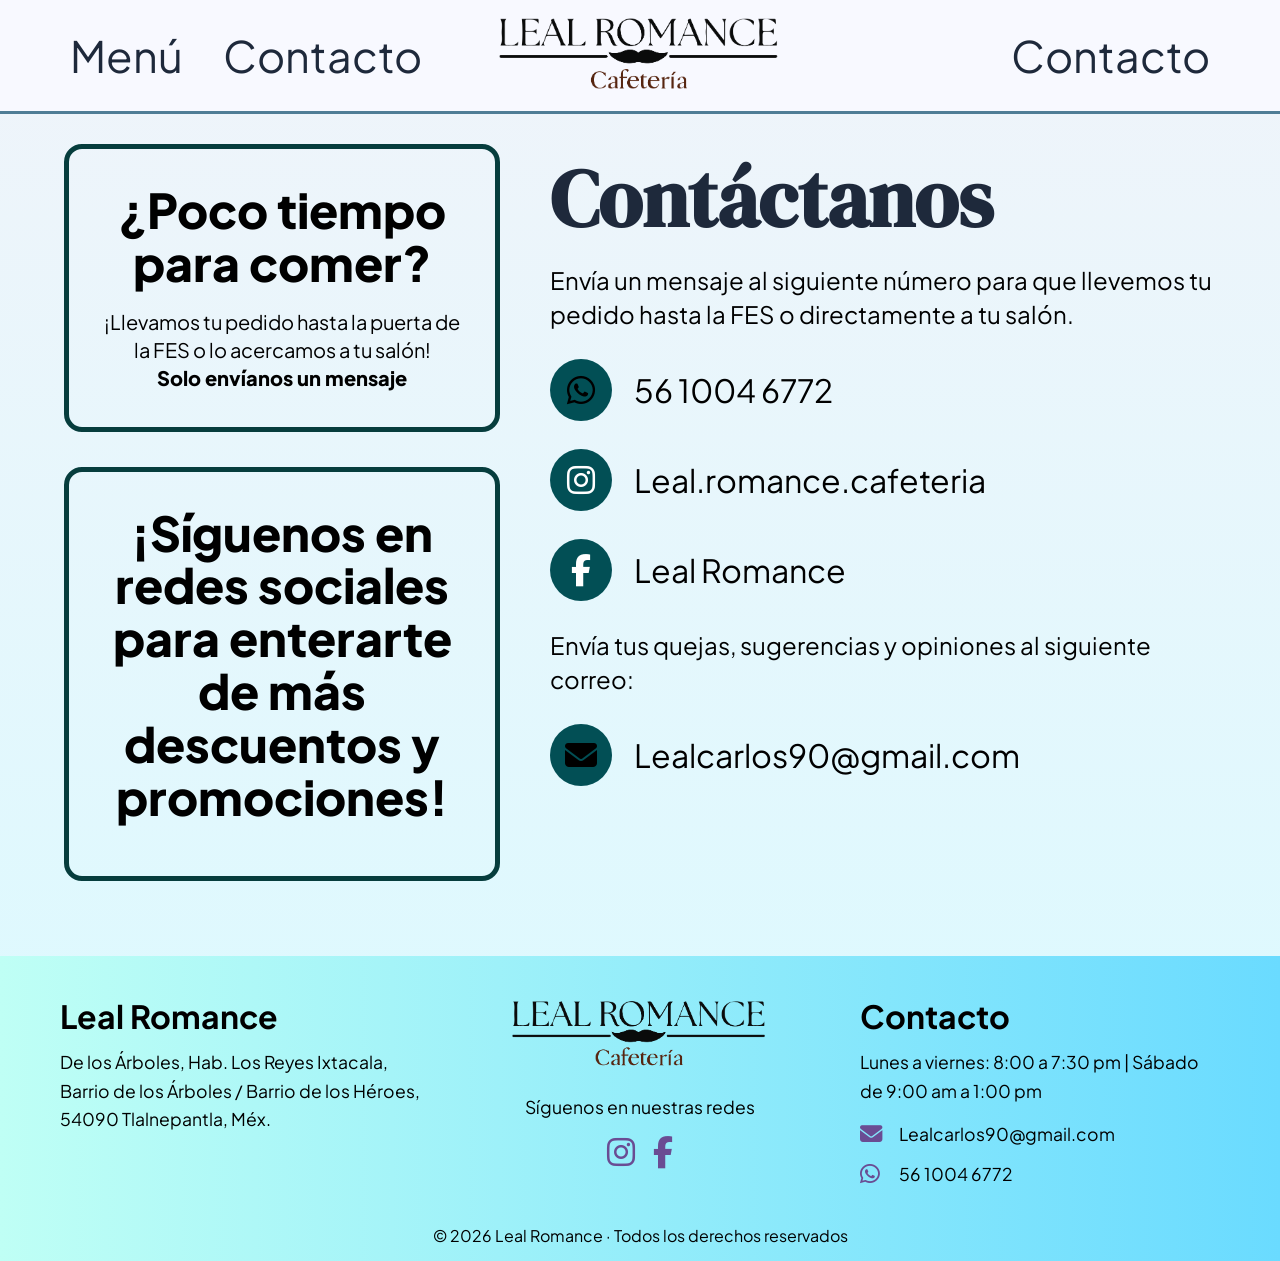
==== commit 9d97795c: "Update contacto.html" ====
--- a/contacto.html
+++ b/contacto.html
@@ -19,301 +19,220 @@
 <link rel="stylesheet" href="responsive.css">
 
 <style>
-	img{
-    max-width:100%;
-    height:auto;
-    display:block;
-}
-	
-  *{
-    margin:0;
-    padding:0;
-    box-sizing:border-box;
-}
-
-html,body{
-    max-width:100%;
-    overflow-x:hidden;
-}
-
-	.left-side,
-.right-side{
-    overflow:hidden;
-}
-	
-/* =========================
-   CONTENEDOR PRINCIPAL
-========================= */
-
-.main-container{
-    width:min(92%, 1400px);
-
-    margin-inline:auto;
-
-    display:flex;
-    align-items:flex-start;
-    justify-content:space-between;
-
-    gap:clamp(25px, 4vw, 60px);
-
-    padding:clamp(30px, 4vw, 60px) 0;
-}
-
-/* =========================
-   COLUMNAS
-========================= */
-
-.left-side{
-    flex:1 1 380px;
-
-    max-width:480px;
-
-    min-width:0;
-}
-
-.right-side{
-    flex:1 1 600px;
-
-    min-width:0;
-}
-
-/* =========================
-   CAJAS
-========================= */
-
-.info-box,
-.mobile-box{
-    border:5px solid #063d3d;
-
-    border-radius:22px;
-
-    padding:clamp(22px, 3vw, 35px);
-
-    margin-bottom:30px;
-
-    text-align:center;
-
-    background:rgba(255,255,255,.35);
-
-    backdrop-filter:blur(4px);
-}
-
-.mobile-box{
-    display:none;
-}
-
-/* =========================
-   TEXTOS
-========================= */
-
-.info-box h2,
-.mobile-box h2{
-    font-size:clamp(2rem, 3.2vw, 3rem);
-
-    line-height:1.1;
-
-    margin-bottom:18px;
-
-    font-weight:800;
-}
-
-.info-box p,
-.mobile-box p{
-    font-size:clamp(1rem, 1.4vw, 1.25rem);
-
-    line-height:1.5;
-}
-
-.bold{
-    font-weight:800;
-}
-
-.title{
-    font-family:'DM Serif Display', serif;
-
-    font-size:clamp(3.2rem, 6vw, 5.5rem);
-
-    line-height:1;
-
-    color:#1E293B;
-
-    margin-bottom:15px;
-}
-
-.description{
-    font-size:clamp(1.05rem, 1.6vw, 1.5rem);
-
-    line-height:1.5;
-
-    margin-bottom:28px;
-}
-
-/* =========================
-   FILAS DE CONTACTO
-========================= */
-
-.contact-row{
-    display:flex;
-    align-items:center;
-
-    gap:18px;
-
-    margin-bottom:28px;
-
-    min-width:0;
-	
-    overflow:hidden;
-}
-
-	
+
+    .main-container{
+        width:90%;
+        margin:auto;
+
+        display:flex;
+        justify-content:space-between;
+
+        gap:50px;
+
+        padding-top:30px;
+        padding-bottom:40px;
+    }
+
+
+    .left-side{
+        width:38%;
+    }
+
+    .info-box{
+        border:5px solid #063d3d;
+
+        border-radius:18px;
+
+        padding:35px 30px;
+
+        margin-bottom:35px;
+
+        text-align:center;
+    }
+
+    .info-box h2{
+        font-size:3rem;
+        font-weight:800;
+
+        line-height:1.1;
+
+        margin-bottom:18px;
+    }
+
+    .info-box p{
+        font-size:1.25rem;
+        line-height:1.4;
+    }
+
+    .bold{
+        font-weight:800;
+    }
+
+    .right-side{
+        width:58%;
+    }
+
+    .title{
+        font-family:'DM Serif Display', serif;
+
+        font-size:5rem;
+
+        color:#1E293B;
+
+        margin-bottom:10px;
+    }
+
+    .description{
+        font-size:1.5rem;
+        line-height:1.4;
+
+        margin-bottom:28px;
+    }
+
+    .contact-row{
+        display:flex;
+        align-items:center;
+
+        gap:22px;
+
+        margin-bottom:28px;
+    }
+
+    .contact-icon{
+        width:62px;
+        height:62px;
+
+        border-radius:50%;
+
+        background:#024F55;
+
+        color:white;
+
+        display:flex;
+        align-items:center;
+        justify-content:center;
+
+        font-size:2rem;
+    }
+
+    .contact-row span{
+        font-size:2rem;
+    }
+
+  
+    .mobile-box{
+        display:none;
+    }
+
 .contact-row a{
     text-decoration:none;
     color:inherit;
+}
 	
-    min-width:0;
-}
-
-.contact-row a:hover{
-    opacity:.8;
-    transition:.2s;
-}
-
-.contact-icon{
-    width:62px;
-    height:62px;
-
-    min-width:62px;
-
-    border-radius:50%;
-
-    background:#024F55;
-    flex-shrink:0;
-    color:white;
-
-    display:flex;
-    align-items:center;
-    justify-content:center;
-
-    font-size:2rem;
-}
-
-.contact-row span{
-    display:block;
-
-    min-width:0;
-
-    font-size:clamp(1.1rem, 2vw, 2rem);
-
-    line-height:1.3;
-
-    word-break:break-word;
-
-    overflow-wrap:anywhere;
-}
-
-	h1,h2,h3,p,span,a{
-    max-width:100%;
-}
-	
-/* =========================
-   TABLET
-========================= */
-@media (max-width:1100px){
-
+    @media(max-width:768px){   
 .main-container{
-    gap:25px;
-}
-
-.left-side{
-    flex:1 1 300px;
-}
-
-.right-side{
-    flex:1 1 450px;
-}
-
-.title{
-    font-size:clamp(3rem, 5vw, 4.5rem);
-}
-
-}
-
-/* =========================
-   MOBILE
-========================= */
-
-@media(max-width:768px){
-
-.main-container{
+    flex-direction:column;
+
     width:min(92%, 430px);
 
-    flex-direction:column;
-
-    gap:22px;
+    margin:auto;
 
     padding-top:35px;
     padding-bottom:40px;
-}
-
-/* ocultar cajas desktop */
+
+    gap:22px;
+}
+
 .left-side{
     display:none;
 }
 
-/* columna completa */
 .right-side{
     width:100%;
 }
 
-/* mostrar cajas mobile */
+
+.title{
+    text-align:center;
+
+    font-size:clamp(3rem, 9vw, 4.3rem);
+
+    line-height:1;
+
+    margin-bottom:18px;
+}
+
+
 .mobile-box{
     display:block;
-}
-
-.title{
+
+    border:4px solid #9a9ac0;
+
+    border-radius:18px;
+
+    padding:22px 18px;
+
     text-align:center;
 
-    margin-bottom:20px;
-}
+    margin-bottom:24px;
+
+}
+
+.mobile-box h2{
+    font-size:clamp(2rem, 7vw, 2.7rem);
+
+    font-weight:800;
+
+    line-height:1.15;
+
+    margin-bottom:10px;
+}
+
+.mobile-box p{
+    font-size:clamp(1rem, 3.8vw, 1.2rem);
+
+    line-height:1.35;
+}
+
 
 .description{
+    font-size:clamp(1.1rem, 4vw, 1.35rem);
+
+    line-height:1.45;
+
     margin-bottom:22px;
 }
 
-/* contacto */
+
 .contact-row{
+    display:flex;
+
+    align-items:center;
+
     gap:14px;
 
     margin-bottom:22px;
-
- flex-wrap:wrap;	
 }
 
 .contact-icon{
-    width:46px;
-    height:46px;
-
-    min-width:46px;
+    width:44px;
+    height:44px;
+
+    min-width:44px;
+
+    border-radius:50%;
 
     font-size:1.2rem;
 }
 
 .contact-row span{
-    font-size:1rem;
-}
-
-/* cajas */
-.mobile-box{
-    border-width:4px;
-
-    padding:22px 18px;
-}
-
-}
-
-/* =========================
-   CELULARES PEQUEÑOS
-========================= */
+    font-size:clamp(1rem, 3.8vw, 1.2rem);
+
+    line-height:1.3;
+
+    word-break:break-word;
+}
+}
 
 @media(max-width:430px){
 
@@ -322,7 +241,7 @@
 }
 
 .mobile-box{
-    padding:18px 15px;
+    padding:20px 16px;
 }
 
 .contact-row{
@@ -330,19 +249,15 @@
 }
 
 .contact-icon{
-    width:42px;
-    height:42px;
-
-    min-width:42px;
-
-    font-size:1rem;
-}
-
-.contact-row span{
-    font-size:.95rem;
-}
-
-}
+    width:40px;
+    height:40px;
+
+    min-width:40px;
+
+    font-size:1.05rem;
+}
+}
+
 </style>
 
 </head>
@@ -417,7 +332,7 @@
     target="_blank"
     rel="noopener"
     class="contact-icon"
-    style="text-decoration:none; color:white;">
+    style="text-decoration:none;">
         <i class="fa-brands fa-whatsapp"></i>
     </a>
     <a
@@ -476,7 +391,7 @@
     href="mailto:Lealcarlos90@gmail.com?subject=Opinión,%20quejas%20y%20sugerencias&body=Hola,%20me%20gustaría%20compartir%20lo%20siguiente:"
     class="contact-icon"
     aria-label="Enviar correo"
-    style="text-decoration:none; color:white;">
+    style="text-decoration:none;">
 
         <i class="fa-solid fa-envelope"></i>
     </a>
--- a/styles.css
+++ b/styles.css
@@ -4,78 +4,56 @@
     box-sizing:border-box;
 }
 
-html,
 body{
-    width:100%;
-    overflow-x:hidden;
-}
-
-body{
-    background:linear-gradient(to bottom,#f0f4fa,#d9faff);
+  background:linear-gradient(to bottom,#f0f4fa,#d9faff);
     font-family:'Plus Jakarta Sans', sans-serif;
     color:#000;
 }
 
-/* =========================
-   IMÁGENES
-========================= */
-
-img{
-    max-width:100%;
-    display:block;
-}
-
-/* =========================
-   NAVBAR
-========================= */
-
 .navbar{
-    width:100%;
-
     background:#F8F9FF;
 
     display:flex;
     justify-content:space-between;
     align-items:center;
 
-    padding:clamp(18px,3vw,28px)
-            clamp(20px,5vw,70px);
+    padding:28px 70px;
 
     border-bottom:3px solid #4f7d96;
 
     position:relative;
-
     z-index:1000;
 
     overflow:visible;
-
 }
 
 .nav-links{
     display:flex;
-    align-items:center;
-    gap:clamp(18px,3vw,40px);
-
-    min-width:0;
+    gap:40px;
+    align-items:center;
+}
+
+#navMenu{
+    order:1;
+}
+
+#navLeft{
+    order:2;
 }
 
 .nav-links a{
     text-decoration:none;
-
     color:#1E293B;
 
-    font-size:clamp(1.2rem,2vw,2.7rem);
+    font-size:2.7rem;
 
     position:relative;
-
-    white-space:nowrap;
 }
 
 .nav-links a::after{
     content:"";
 
     position:absolute;
-
     left:0;
     bottom:-8px;
 
@@ -93,23 +71,17 @@
 
 .logo{
     position:absolute;
-
     left:50%;
-
     transform:translateX(-50%);
 
     display:flex;
     align-items:center;
     justify-content:center;
-    min-width:0;
-    
 }
 
 .logo img{
-    height:clamp(60px,7vw,85px);
-
+    height:85px;
     width:auto;
-
     object-fit:contain;
 }
 
@@ -117,14 +89,9 @@
     display:none;
 
     flex-direction:column;
-
     gap:7px;
 
     cursor:pointer;
-}
-
-.mobile-contact{
-    display:none;
 }
 
 .menu-toggle span{
@@ -136,69 +103,56 @@
     background:#6b54cc;
 }
 
-/* =========================
-   FOOTER
-========================= */
-
 footer{
-    background:linear-gradient(to right,#bffff5,#6adbff);
+    background:linear-gradient(to right, #bffff5, #6adbff);
 
     padding:40px 60px 15px;
 }
 
 .footer-container{
     display:flex;
-
     justify-content:space-between;
     align-items:flex-start;
 
-    flex-wrap:wrap;
-
     gap:40px;
 }
 
-.footer-left,
-.footer-center,
+.footer-left{
+    width:33%;
+}
+
+.footer-center{
+    width:33%;
+
+    display:flex;
+    flex-direction:column;
+
+    justify-content:center;
+    align-items:center;
+
+    text-align:center;
+}
+
 .footer-right{
-    flex:1 1 280px;
-}
-
-.nav-links,
-.logo,
-.footer-left,
-.footer-center,
-.footer-right{
-    min-width:0;
-}
-
-.footer-center{
-    display:flex;
-    flex-direction:column;
-
-    justify-content:center;
-    align-items:center;
-
-    text-align:center;
+    width:33%;
 }
 
 .footer-title{
-    font-size:clamp(1.4rem,2vw,2rem);
+    font-size:2rem;
 
     margin-bottom:12px;
 }
 
 .footer-text{
-    font-size:clamp(0.95rem,1.2vw,1.1rem);
-
+    font-size:1.1rem;
     line-height:1.6;
-
-    overflow-wrap:break-word;
 }
 
 .footer-logo img{
-    width:min(260px,100%);
-
+    width:260px;
+    max-width:100%;
     height:auto;
+    object-fit:contain;
 }
 
 .footer-contact-row{
@@ -208,33 +162,30 @@
     gap:14px;
 
     margin-bottom:12px;
-
-    flex-wrap:wrap;
 }
 
 .footer-contact-row i{
     color:#6A4C93;
-
     font-size:1.4rem;
 
     width:25px;
 }
 
 .footer-contact-row a{
-    color:inherit;
-
-    text-decoration:none;
-
-    transition:.2s;
+
+color:inherit;
+
+text-decoration:none;
+
+transition:.2s;
+
 }
 
 .footer-contact-row a:hover{
-    color:#0d6f73;
-}
-
+color:#0d6f73;
+}
 .footer-socials{
     display:flex;
-
     gap:18px;
 
     margin-top:10px;
@@ -242,7 +193,6 @@
 
 .footer-socials a{
     color:#6A4C93;
-
     font-size:2rem;
 
     transition:0.3s;
@@ -257,20 +207,3 @@
 
     margin-top:25px;
 }
-
-/* =========================
-   TEXTO GENERAL
-========================= */
-
-p,
-h1,
-h2,
-h3,
-a,
-span{
-    overflow-wrap:break-word;
-}
-
-*{
-    max-width:100%;
-}
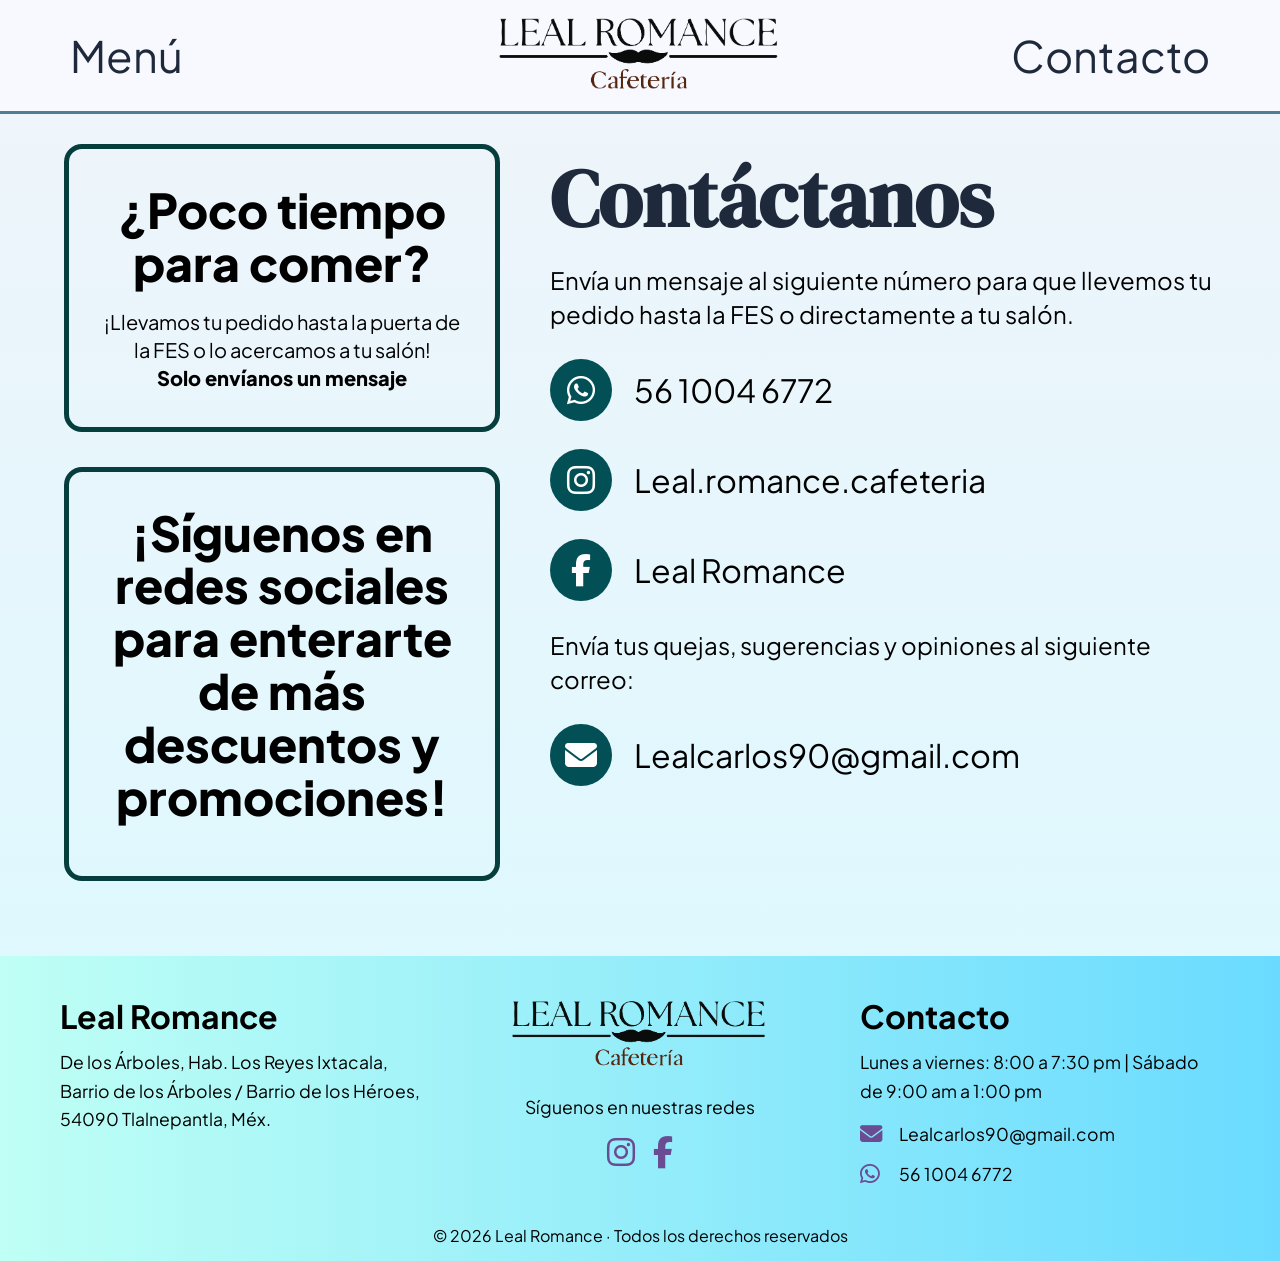
==== commit ea6df45f: "Update contacto.html" ====
--- a/contacto.html
+++ b/contacto.html
@@ -332,7 +332,7 @@
     target="_blank"
     rel="noopener"
     class="contact-icon"
-    style="text-decoration:none;">
+    style="text-decoration:none; color:white;">
         <i class="fa-brands fa-whatsapp"></i>
     </a>
     <a
@@ -391,7 +391,7 @@
     href="mailto:Lealcarlos90@gmail.com?subject=Opinión,%20quejas%20y%20sugerencias&body=Hola,%20me%20gustaría%20compartir%20lo%20siguiente:"
     class="contact-icon"
     aria-label="Enviar correo"
-    style="text-decoration:none;">
+    style="text-decoration:none; color:white;">
 
         <i class="fa-solid fa-envelope"></i>
     </a>
--- a/styles.css
+++ b/styles.css
@@ -207,3 +207,9 @@
 
     margin-top:25px;
 }
+
+
+/* ocultar contacto mobile en desktop */
+.mobile-contact{
+    display:none;
+}
--- a/responsive.css
+++ b/responsive.css
@@ -36,6 +36,10 @@
 
 @media (max-width:768px){
 
+       .mobile-contact{
+        display:block;
+    }
+    
     .navbar{
         position:relative;
 
@@ -80,35 +84,35 @@
         border-radius:5px;
     }
 
-    /* menu mobile */
-    #navMenu{
-        position:absolute;
+ /* mostrar menu mobile */
+#navMenu{
+    display:none;
 
-        top:100%;
-        left:0;
+    position:absolute;
 
-        width:100%;
+    top:100%;
+    left:0;
 
-        background:#F8F9FF;
+    width:100%;
 
-        display:none;
+    background:#F8F9FF;
 
-        flex-direction:column;
+    flex-direction:column;
 
-        align-items:center;
+    align-items:center;
 
-        gap:20px;
+    gap:20px;
 
-        padding:25px 0;
+    padding:25px 0;
 
-        border-bottom:3px solid #4f7d96;
+    border-bottom:3px solid #4f7d96;
 
-        z-index:999;
-    }
+    z-index:999;
+}
 
-    #navMenu.active{
-        display:flex;
-    }
+#navMenu.active{
+    display:flex;
+}
 
     #navMenu a{
         font-size:1.4rem;
@@ -120,9 +124,6 @@
         font-weight:600;
     }
 
-    .mobile-contact{
-        display:block;
-    }
 
     /* FOOTER */
 
